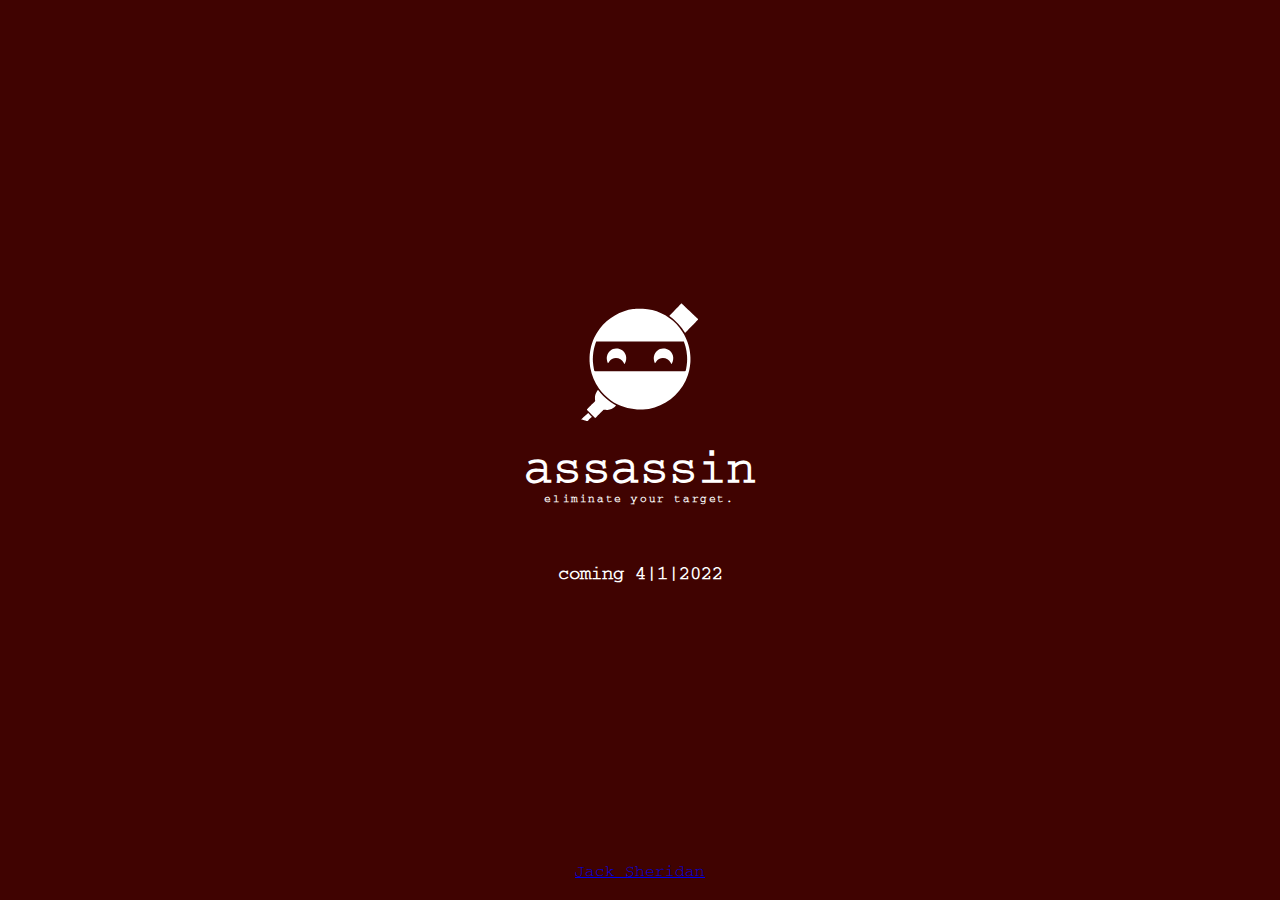
==== index.html @ ca907237 "Update index.html" ====
<?xml version="1.0" encoding="utf-8"?>
<!DOCTYPE html PUBLIC "-//W3C//DTD XHTML 1.0 Strict//EN" "http://www.w3.org/TR/xhtml1/DTD/xhtml1-strict.dtd">
<html xmlns="http://www.w3.org/1999/xhtml" xml:lang="en-GB">
<head>
    <title>Assassin</title>
    <link rel="apple-touch-icon" sizes="180x180" href="/apple-touch-icon.png">
    <link rel="icon" type="image/png" sizes="32x32" href="/assets/favicon-32x32.png">
    <link rel="icon" type="image/png" sizes="16x16" href="/assets/favicon-16x16.png">
    <link rel="manifest" href="assets/site.webmanifest">
    <link rel="mask-icon" href="assets/ninja.svg" color="#400301">
    <meta name="msapplication-TileColor" content="#da532c">
    <meta name="msapplication-config" content="/assets/browserconfig.xml">
    <meta name="theme-color" content="#ffffff">
    <meta name="viewport" content="width=device-width, initial-scale=1">
    <link rel="stylesheet" href="https://www.w3schools.com/lib/w3.css">
    <link rel="stylesheet" href="assets/main.css">
    <meta http-equiv="Content-Type" content="application/xhtml+xml; charset=utf-8" />
    <meta name="description" content="Assassin" />
    <meta name="keywords" content="Grab some friends. Get your target. Survive to the end." />
    <meta name="robots" content="index, follow" />
    <link rel="icon" href="assets/favicon.png">
</head>
  <body>
    <div class="page-container">
        <div class="page-content">
          <div class="main">
            <a href='' class="linkNoStyle">
                    <img class="ninja" src = "assets/ninja.svg">
                    
                </a>
              <h1 class="w3-text-white">assassin</h1>
                <div class="typewriter">
                    <h6>eliminate your target.</h6>
                </div>
              <div class="comingSoonOuter">
		      <h3>coming 4|1|2022</h3>
                  </div>
          </div>
        </div>
        <div class="footer">
          <a href="https://jacksheridan.com">Jack Sheridan</a>
        </div>
      </div>
  </body>
</html>
---- assets/main.css ----
@font-face{
    font-family:courier;
    font-style:normal;
    font-weight:400;
    src:url(/assets/courier.woff) format('woff'),url(/assets/courier.ttf) format('truetype')
}

html,body,h1,h2,h3,h4,h5,h6 {
    font-family: 'Courier', arial;
    color: white;
}

.page-container {
	display: table;
	table-layout: fixed;
	width: 100%;
	height: 100%;
	height: auto\9; /* IE 8 Hack */
	min-height: 100%;
	position: relative;
}
.page-content {
	display: table-cell;
	height: 100%;
    vertical-align: middle;
}
.footer {
	display: table-row;
	height: 1px;
}
.vertical-center {
	height: 100%;
}
.vertical-center .page-content {
	display: table-cell;
	vertical-align: middle;
}

.main {
    margin: auto;
    max-width: 330px;
    box-sizing: content-box;
}

html, body {
    margin:0;
    padding:0;
    height:100%;
    width: 100%;
    background-color: #400301;
}

.gridHolder {
    display: table;
    width:100%;
    table-layout: fixed;
    text-align: center;
    vertical-align: middle;
}

.grid-item {
    padding: 20px;
    position: relative;
    font-size: 30px;
    text-align: center;
}  
        
h1 {
    font-size: 3em;
    margin: 0;
    text-align: center;
}

h5 {
    font-size: 3vmax;
}

.comingSoonOuter {
    display: flex;
    justify-content: center;
}

h3 {
    text-align: center;
    margin: auto;
    margin-top: 50px;
    padding: 10px;
    display: inline-block;
    border-radius: 20px;
}
        
.big3img {
    width: 9em;
}

.ninja {
    width: 11em;
    vertical-align: middle;
    margin: auto;
    display: block;
}

.column {
  float: left;
  width: 33.33%;
  padding: 10px;
}

/* Clear floats after the columns */
.row:after {
  content: "";
  display: table;
  clear: both;
}

@media screen and (max-width: 600px) {
  .column {
    width: 100%;
  }
}

.faqCollapsible {
  background-color: #fff;
  color: black;
  cursor: pointer;
  padding: 18px;
  margin-bottom: 4px;
  width: 100%;
  border: none;
  text-align: left;
  outline: none;
  font-size: 15px;
}
	    
.linkNoStyle {
  color: inherit;
  text-decoration: none;
}

a.betaBtn:link, a.betaBtn:visited {
  background-color: #FFFFFF;
  color: #000000;
  border-radius: 25px;
  font-size: 17px;
  padding: 14px 25px;
  width: 200px;
  text-align: center;
  text-decoration: none;
  display: inline-block;
}

.faqContent {
  padding: 0 18px;
  display: none;
  overflow: hidden;
  background-color: #400301;
}
	
#container {
    min-height:100%;
    min-width:100%;
    height: 100%;
    position:relative;
}
	
#header {
    padding:10px;
}
	
#body {
    width: 100%;
    min-height: 100%;
    padding-bottom:50px;	/* Height of the footer */
}

.iosimg {
    font-size: 30px;
    width: 6em;
}
    
.androidimg {
    font-size: 30px;
    width: 6em;
}


.centerContainer {
 position: absolute;
  top:45%;
  -ms-transform: translateY(-55%);
  transform: translateY(-55%);
    width:100%;

}

.centerVertical {
    text-align: center;
    width: 267px;
    margin: 0 auto;
}


.footer {
    display: table-row;
    height: 1px;
    width: 100%;
  text-align: center;
}

.footer a {
    display: block;
    margin-bottom: 20px; 
}



.typewriter h6 {
    display: block;
  overflow: hidden; /* Ensures the content is not revealed until the animation */
  border-right: .15em solid transparent; /* The typwriter cursor */
  white-space: nowrap; /* Keeps the content on a single line */
  margin: 0 auto; /* Gives that scrolling effect as the typing happens */
  letter-spacing: .15em; /* Adjust as needed */
  text-align: center;
  animation: 
    typing 2.5s steps(25, end),
    blink-caret .75s step-end 3;
}


/* The typing effect */
@keyframes typing {
  from { width: 0 }
  to { width: 100% }
}

/* The typewriter cursor effect */
@keyframes blink-caret {
  from, to { border-color: orange; }
  50% { border-color: transparent; }
}
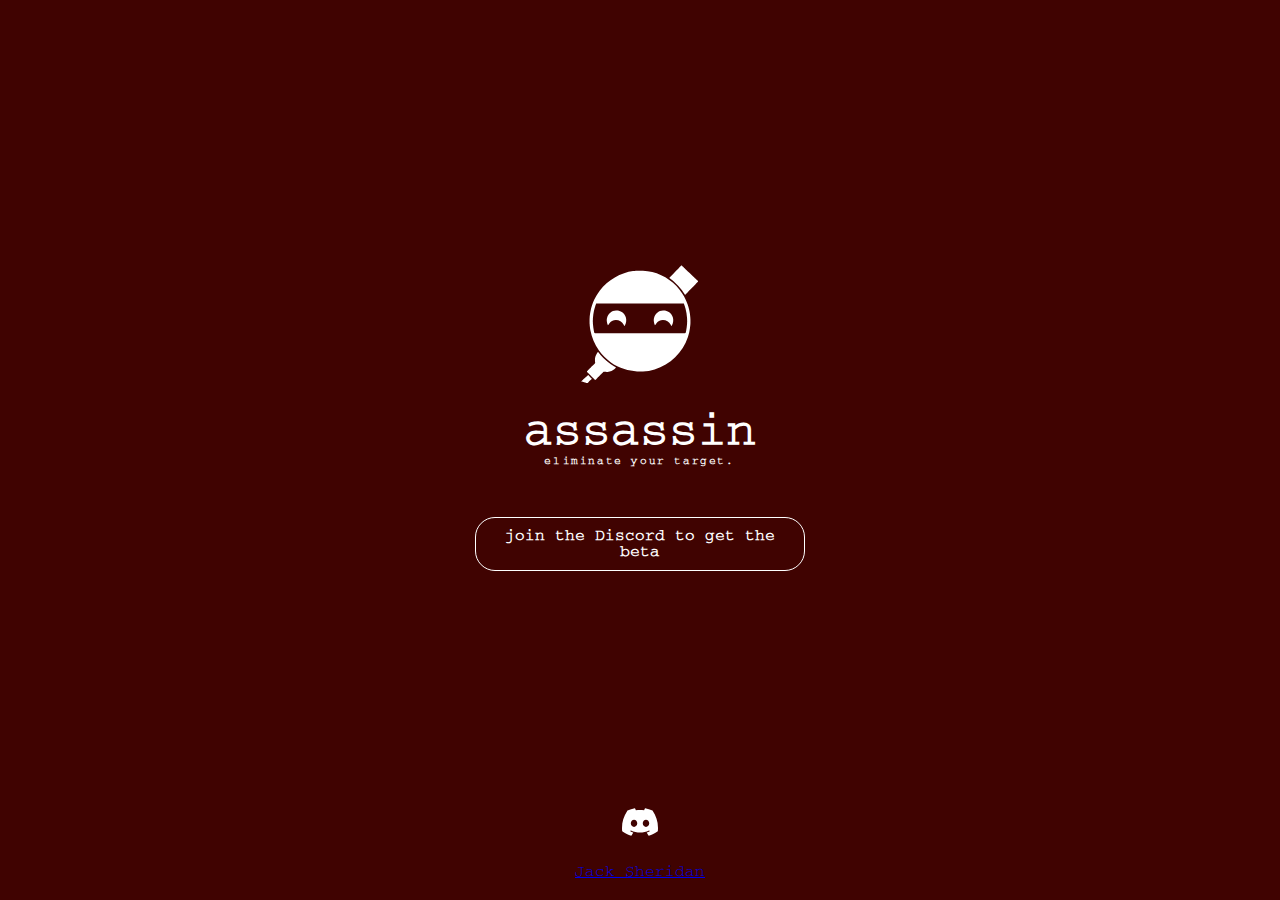
==== commit 0f0023c8: "added discord" ====
--- a/index.html
+++ b/index.html
@@ -1,45 +1,52 @@
 <?xml version="1.0" encoding="utf-8"?>
 <!DOCTYPE html PUBLIC "-//W3C//DTD XHTML 1.0 Strict//EN" "http://www.w3.org/TR/xhtml1/DTD/xhtml1-strict.dtd">
 <html xmlns="http://www.w3.org/1999/xhtml" xml:lang="en-GB">
+
 <head>
-    <title>Assassin</title>
-    <link rel="apple-touch-icon" sizes="180x180" href="/apple-touch-icon.png">
-    <link rel="icon" type="image/png" sizes="32x32" href="/assets/favicon-32x32.png">
-    <link rel="icon" type="image/png" sizes="16x16" href="/assets/favicon-16x16.png">
-    <link rel="manifest" href="assets/site.webmanifest">
-    <link rel="mask-icon" href="assets/ninja.svg" color="#400301">
-    <meta name="msapplication-TileColor" content="#da532c">
-    <meta name="msapplication-config" content="/assets/browserconfig.xml">
-    <meta name="theme-color" content="#ffffff">
-    <meta name="viewport" content="width=device-width, initial-scale=1">
-    <link rel="stylesheet" href="https://www.w3schools.com/lib/w3.css">
-    <link rel="stylesheet" href="assets/main.css">
-    <meta http-equiv="Content-Type" content="application/xhtml+xml; charset=utf-8" />
-    <meta name="description" content="Assassin" />
-    <meta name="keywords" content="Grab some friends. Get your target. Survive to the end." />
-    <meta name="robots" content="index, follow" />
-    <link rel="icon" href="assets/favicon.png">
+  <title>assassin</title>
+  <link rel="apple-touch-icon" sizes="180x180" href="/apple-touch-icon.png">
+  <link rel="icon" type="image/png" sizes="32x32" href="/assets/favicon-32x32.png">
+  <link rel="icon" type="image/png" sizes="16x16" href="/assets/favicon-16x16.png">
+  <link rel="manifest" href="assets/site.webmanifest">
+  <link rel="mask-icon" href="assets/ninja.svg" color="#400301">
+  <meta name="msapplication-TileColor" content="#da532c">
+  <meta name="msapplication-config" content="/assets/browserconfig.xml">
+  <meta name="viewport" content="width=device-width, initial-scale=1">
+  <link rel="stylesheet" href="https://www.w3schools.com/lib/w3.css">
+  <link rel="stylesheet" href="assets/main.css">
+  <meta http-equiv="Content-Type" content="application/xhtml+xml; charset=utf-8" />
+  <meta name="description" content="Assassin" />
+  <meta name="keywords" content="Grab some friends. Get your target. Survive to the end." />
+  <meta name="robots" content="index, follow" />
+  <link rel="icon" href="assets/favicon.png">
 </head>
-  <body>
-    <div class="page-container">
-        <div class="page-content">
-          <div class="main">
-            <a href='' class="linkNoStyle">
-                    <img class="ninja" src = "assets/ninja.svg">
-                    
-                </a>
-              <h1 class="w3-text-white">assassin</h1>
-                <div class="typewriter">
-                    <h6>eliminate your target.</h6>
-                </div>
-              <div class="comingSoonOuter">
-		      <h3>coming 4|1|2022</h3>
-                  </div>
-          </div>
+
+<body>
+  <div class="page-container">
+    <div class="page-content">
+      <div class="main">
+        <a href='' class="linkNoStyle">
+          <img class="ninja" src="assets/ninja.svg">
+
+        </a>
+        <h1 class="w3-text-white">assassin</h1>
+        <div class="typewriter">
+          <h6>eliminate your target.</h6>
         </div>
-        <div class="footer">
-          <a href="https://jacksheridan.com">Jack Sheridan</a>
+        <div class="comingSoonOuter">
+          <h4>join the Discord to get the beta</h4>
         </div>
       </div>
-  </body>
-</html>
+    </div>
+    <div class="footer">
+      <div class="footerSocials">
+        <a id="socialLink" href="https://discord.gg/d542bAufkN">
+          <img height=36 src="discord.svg">
+        </a>
+      </div>
+      <a href="https://jacksheridan.com">Jack Sheridan</a>
+    </div>
+  </div>
+</body>
+
+</html>--- a/assets/main.css
+++ b/assets/main.css
@@ -1,103 +1,120 @@
-@font-face{
-    font-family:courier;
-    font-style:normal;
-    font-weight:400;
-    src:url(/assets/courier.woff) format('woff'),url(/assets/courier.ttf) format('truetype')
-}
-
-html,body,h1,h2,h3,h4,h5,h6 {
-    font-family: 'Courier', arial;
-    color: white;
+@font-face {
+  font-family: courier;
+  font-style: normal;
+  font-weight: 400;
+  src: url(/assets/courier.woff) format('woff'), url(/assets/courier.ttf) format('truetype')
+}
+
+html,
+body,
+h1,
+h2,
+h3,
+h4,
+h5,
+h6 {
+  font-family: 'Courier', arial;
+  color: white;
 }
 
 .page-container {
-	display: table;
-	table-layout: fixed;
-	width: 100%;
-	height: 100%;
-	height: auto\9; /* IE 8 Hack */
-	min-height: 100%;
-	position: relative;
-}
+  display: table;
+  table-layout: fixed;
+  width: 100%;
+  height: 100%;
+  height: auto\9;
+  /* IE 8 Hack */
+  min-height: 100%;
+  position: relative;
+}
+
 .page-content {
-	display: table-cell;
-	height: 100%;
-    vertical-align: middle;
-}
+  display: table-cell;
+  height: 100%;
+  vertical-align: middle;
+}
+
 .footer {
-	display: table-row;
-	height: 1px;
-}
+  display: table-row;
+  height: 1px;
+}
+
 .vertical-center {
-	height: 100%;
-}
+  height: 100%;
+}
+
 .vertical-center .page-content {
-	display: table-cell;
-	vertical-align: middle;
+  display: table-cell;
+  vertical-align: middle;
 }
 
 .main {
-    margin: auto;
-    max-width: 330px;
-    box-sizing: content-box;
-}
-
-html, body {
-    margin:0;
-    padding:0;
-    height:100%;
-    width: 100%;
-    background-color: #400301;
+  margin: auto;
+  max-width: 330px;
+  box-sizing: content-box;
+}
+
+html,
+body {
+  margin: 0;
+  padding: 0;
+  height: 100%;
+  width: 100%;
+  background-color: #400301;
 }
 
 .gridHolder {
-    display: table;
-    width:100%;
-    table-layout: fixed;
-    text-align: center;
-    vertical-align: middle;
-}
+  display: table;
+  width: 100%;
+  table-layout: fixed;
+  text-align: center;
+  vertical-align: middle;
+}
+
+
 
 .grid-item {
-    padding: 20px;
-    position: relative;
-    font-size: 30px;
-    text-align: center;
-}  
-        
+  padding: 20px;
+  position: relative;
+  font-size: 30px;
+  text-align: center;
+}
+
 h1 {
-    font-size: 3em;
-    margin: 0;
-    text-align: center;
+  font-size: 3em;
+  margin: 0;
+  text-align: center;
+
 }
 
 h5 {
-    font-size: 3vmax;
+  font-size: 3vmax;
 }
 
 .comingSoonOuter {
-    display: flex;
-    justify-content: center;
-}
-
-h3 {
-    text-align: center;
-    margin: auto;
-    margin-top: 50px;
-    padding: 10px;
-    display: inline-block;
-    border-radius: 20px;
-}
-        
+  display: flex;
+  justify-content: center;
+}
+
+h4 {
+  text-align: center;
+  margin: auto;
+  margin-top: 50px;
+  padding: 10px;
+  display: inline-block;
+  border-radius: 20px;
+  border: 1px solid white;
+}
+
 .big3img {
-    width: 9em;
+  width: 9em;
 }
 
 .ninja {
-    width: 11em;
-    vertical-align: middle;
-    margin: auto;
-    display: block;
+  width: 11em;
+  vertical-align: middle;
+  margin: auto;
+  display: block;
 }
 
 .column {
@@ -131,13 +148,14 @@
   outline: none;
   font-size: 15px;
 }
-	    
+
 .linkNoStyle {
   color: inherit;
   text-decoration: none;
 }
 
-a.betaBtn:link, a.betaBtn:visited {
+a.betaBtn:link,
+a.betaBtn:visited {
   background-color: #FFFFFF;
   color: #000000;
   border-radius: 25px;
@@ -155,74 +173,80 @@
   overflow: hidden;
   background-color: #400301;
 }
-	
+
 #container {
-    min-height:100%;
-    min-width:100%;
-    height: 100%;
-    position:relative;
-}
-	
+  min-height: 100%;
+  min-width: 100%;
+  height: 100%;
+  position: relative;
+}
+
 #header {
-    padding:10px;
-}
-	
+  padding: 10px;
+}
+
 #body {
-    width: 100%;
-    min-height: 100%;
-    padding-bottom:50px;	/* Height of the footer */
+  width: 100%;
+  min-height: 100%;
+  padding-bottom: 50px;
+  /* Height of the footer */
 }
 
 .iosimg {
-    font-size: 30px;
-    width: 6em;
-}
-    
+  font-size: 30px;
+  width: 6em;
+}
+
 .androidimg {
-    font-size: 30px;
-    width: 6em;
+  font-size: 30px;
+  width: 6em;
 }
 
 
 .centerContainer {
- position: absolute;
-  top:45%;
+  position: absolute;
+  top: 45%;
   -ms-transform: translateY(-55%);
   transform: translateY(-55%);
-    width:100%;
+  width: 100%;
 
 }
 
 .centerVertical {
-    text-align: center;
-    width: 267px;
-    margin: 0 auto;
+  text-align: center;
+  width: 267px;
+  margin: 0 auto;
 }
 
 
 .footer {
-    display: table-row;
-    height: 1px;
-    width: 100%;
+  display: table-row;
+  height: 1px;
+  width: 100%;
   text-align: center;
 }
 
 .footer a {
-    display: block;
-    margin-bottom: 20px; 
+  display: block;
+  margin-bottom: 20px;
 }
 
 
 
 .typewriter h6 {
-    display: block;
-  overflow: hidden; /* Ensures the content is not revealed until the animation */
-  border-right: .15em solid transparent; /* The typwriter cursor */
-  white-space: nowrap; /* Keeps the content on a single line */
-  margin: 0 auto; /* Gives that scrolling effect as the typing happens */
-  letter-spacing: .15em; /* Adjust as needed */
-  text-align: center;
-  animation: 
+  display: block;
+  overflow: hidden;
+  /* Ensures the content is not revealed until the animation */
+  border-right: .15em solid transparent;
+  /* The typwriter cursor */
+  white-space: nowrap;
+  /* Keeps the content on a single line */
+  margin: 0 auto;
+  /* Gives that scrolling effect as the typing happens */
+  letter-spacing: .15em;
+  /* Adjust as needed */
+  text-align: center;
+  animation:
     typing 2.5s steps(25, end),
     blink-caret .75s step-end 3;
 }
@@ -230,12 +254,28 @@
 
 /* The typing effect */
 @keyframes typing {
-  from { width: 0 }
-  to { width: 100% }
+  from {
+    width: 0
+  }
+
+  to {
+    width: 100%
+  }
 }
 
 /* The typewriter cursor effect */
 @keyframes blink-caret {
-  from, to { border-color: orange; }
-  50% { border-color: transparent; }
-}
+
+  from,
+  to {
+    border-color: orange;
+  }
+
+  50% {
+    border-color: transparent;
+  }
+}
+
+#socialLink {
+  display: inline-block;
+}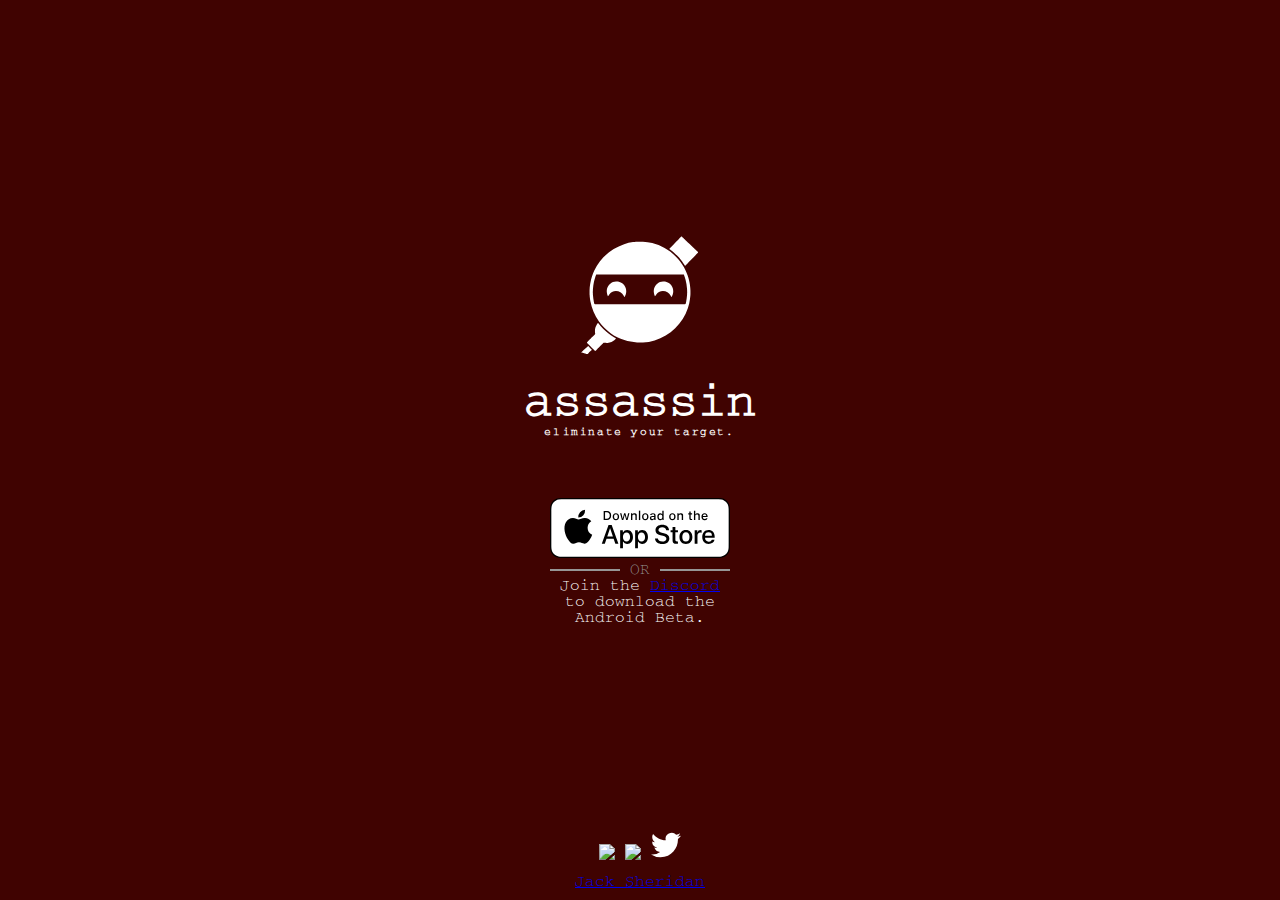
==== commit ba11f6ac: "added twitter" ====
--- a/index.html
+++ b/index.html
@@ -33,15 +33,28 @@
         <div class="typewriter">
           <h6>eliminate your target.</h6>
         </div>
-        <div class="comingSoonOuter">
-          <h4>join the Discord to get the beta</h4>
+        <div class="iosImgHolder">
+        <a href="https://appstore.com">
+          <img class="iosimg" src="/assets/iosBadge.svg">
+        </a>
         </div>
+
+        <div class="orHolder"><div class="orLine"></div> <p class="orText">OR</p> <div class="orLine"></div></div>
+
+        <p class="betaMsg">Join the <a  href="https://discord.gg/d542bAufkN"  target="_blank">Discord</a> to download the Android Beta.</p>
+
       </div>
     </div>
     <div class="footer">
       <div class="footerSocials">
-        <a id="socialLink" href="https://discord.gg/d542bAufkN">
-          <img height=36 src="discord.svg">
+        <a id="socialLink" href="https://discord.gg/d542bAufkN" target="_blank">
+          <img height=30 src="/assets/discord.svg">
+        </a>
+        <a id="socialLink" href="https://www.instagram.com/assassin.fun/" target="_blank">
+          <img height=30 src="/assets/instagram.svg">
+        </a>
+        <a id="socialLink" href="https://twitter.com/assassin_fun" target="_blank">
+          <img height=30 src="/assets/twitter.svg">
         </a>
       </div>
       <a href="https://jacksheridan.com">Jack Sheridan</a>
--- a/assets/main.css
+++ b/assets/main.css
@@ -192,9 +192,51 @@
   /* Height of the footer */
 }
 
+
+
+.orHolder {
+  display: flex;
+  align-items: center;
+  margin: auto;
+  width: 180px;
+
+
+}
+
+.orLine {
+  height: 2px;
+  background-color: #969696;
+  width: calc(50% - 20px)
+}
+
+.orText {
+  margin-top: 0;
+  margin-bottom: 0;
+  color: #969696;
+  width: 40px;
+  text-align: center;
+}
+
+.iosImgHolder {
+  display: flex;
+  justify-content: center;
+  margin-top: 60px;
+
+}
+
 .iosimg {
   font-size: 30px;
-  width: 6em;
+  width: 180px;
+
+  margin: auto;
+}
+
+.betaMsg {
+  text-align: center;
+  width: 180px;
+  margin: auto;
+  margin-top: 0;
+
 }
 
 .androidimg {
@@ -228,7 +270,7 @@
 
 .footer a {
   display: block;
-  margin-bottom: 20px;
+  margin-bottom: 10px;
 }
 
 
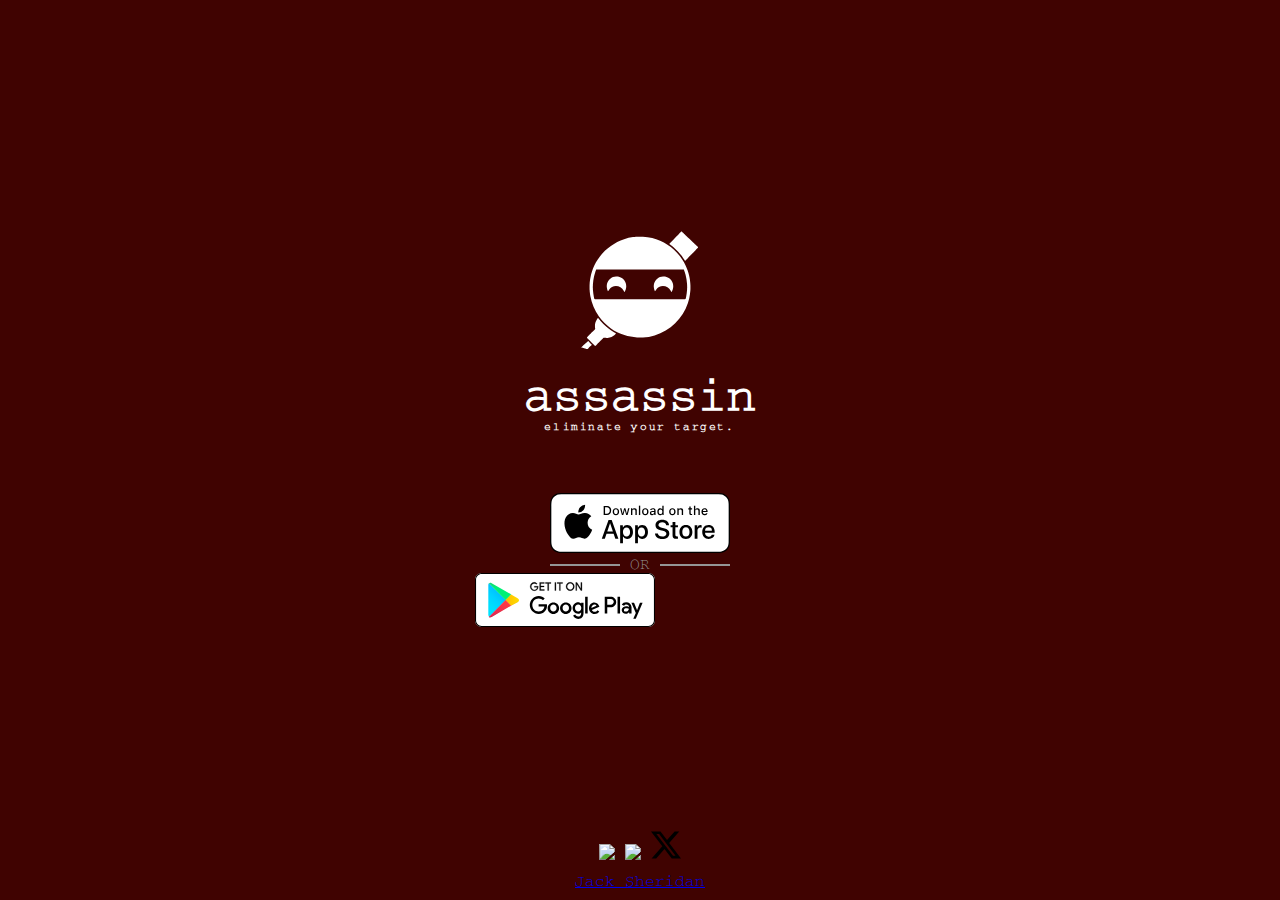
==== commit c27b4d3d: "Update index.html" ====
--- a/index.html
+++ b/index.html
@@ -1,65 +1,101 @@
 <?xml version="1.0" encoding="utf-8"?>
 <!DOCTYPE html PUBLIC "-//W3C//DTD XHTML 1.0 Strict//EN" "http://www.w3.org/TR/xhtml1/DTD/xhtml1-strict.dtd">
 <html xmlns="http://www.w3.org/1999/xhtml" xml:lang="en-GB">
+  <head>
+    <title>assassin</title>
+    <link rel="apple-touch-icon" sizes="180x180" href="/apple-touch-icon.png" />
+    <link
+      rel="icon"
+      type="image/png"
+      sizes="32x32"
+      href="/assets/favicon-32x32.png"
+    />
+    <link
+      rel="icon"
+      type="image/png"
+      sizes="16x16"
+      href="/assets/favicon-16x16.png"
+    />
+    <link rel="manifest" href="assets/site.webmanifest" />
+    <link rel="mask-icon" href="assets/ninja.svg" color="#400301" />
+    <meta name="theme-color" content="#400301" />
 
-<head>
-  <title>assassin</title>
-  <link rel="apple-touch-icon" sizes="180x180" href="/apple-touch-icon.png">
-  <link rel="icon" type="image/png" sizes="32x32" href="/assets/favicon-32x32.png">
-  <link rel="icon" type="image/png" sizes="16x16" href="/assets/favicon-16x16.png">
-  <link rel="manifest" href="assets/site.webmanifest">
-  <link rel="mask-icon" href="assets/ninja.svg" color="#400301">
-  <meta name="msapplication-TileColor" content="#da532c">
-  <meta name="msapplication-config" content="/assets/browserconfig.xml">
-  <meta name="viewport" content="width=device-width, initial-scale=1">
-  <link rel="stylesheet" href="https://www.w3schools.com/lib/w3.css">
-  <link rel="stylesheet" href="assets/main.css">
-  <meta http-equiv="Content-Type" content="application/xhtml+xml; charset=utf-8" />
-  <meta name="description" content="Assassin" />
-  <meta name="keywords" content="Grab some friends. Get your target. Survive to the end." />
-  <meta name="robots" content="index, follow" />
-  <link rel="icon" href="assets/favicon.png">
-</head>
+    <meta name="msapplication-TileColor" content="#da532c" />
+    <meta name="msapplication-config" content="/assets/browserconfig.xml" />
+    <meta name="viewport" content="width=device-width, initial-scale=1" />
+    <link rel="stylesheet" href="https://www.w3schools.com/lib/w3.css" />
+    <link rel="stylesheet" href="assets/main.css" />
+    <meta
+      http-equiv="Content-Type"
+      content="application/xhtml+xml; charset=utf-8"
+    />
+    <meta name="description" content="Assassin" />
+    <meta
+      name="keywords"
+      content="Grab some friends. Get your target. Survive to the end."
+    />
+    <meta name="robots" content="index, follow" />
+    <link rel="icon" href="assets/favicon.png" />
+  </head>
 
-<body>
-  <div class="page-container">
-    <div class="page-content">
-      <div class="main">
-        <a href='' class="linkNoStyle">
-          <img class="ninja" src="assets/ninja.svg">
+  <body>
+    <div class="page-container">
+      <div class="page-content">
+        <div class="main">
+          <a href="" class="linkNoStyle">
+            <img class="ninja" src="assets/ninja.svg" />
+          </a>
+          <h1 class="w3-text-white">assassin</h1>
+          <div class="typewriter">
+            <h6>eliminate your target.</h6>
+          </div>
+          <div class="iosImgHolder">
+            <a href="https://apps.apple.com/us/app/assassin/id1281292330">
+              <img class="iosimg" src="/assets/iosBadge.svg" />
+            </a>
+          </div>
 
-        </a>
-        <h1 class="w3-text-white">assassin</h1>
-        <div class="typewriter">
-          <h6>eliminate your target.</h6>
+          <div class="orHolder">
+            <div class="orLine"></div>
+            <p class="orText">OR</p>
+            <div class="orLine"></div>
+          </div>
+
+          <div class="androidImgHolder">
+            <a
+              href="https://play.google.com/store/apps/details?id=com.jacksheridan.assassin"
+            >
+              <img class="iosimg" src="/assets/googlePlayBadge.svg" />
+            </a>
+          </div>
         </div>
-        <div class="iosImgHolder">
-        <a href="https://appstore.com">
-          <img class="iosimg" src="/assets/iosBadge.svg">
-        </a>
+      </div>
+      <div class="footer">
+        <div class="footerSocials">
+          <a
+            id="socialLink"
+            href="https://discord.gg/d542bAufkN"
+            target="_blank"
+          >
+            <img height="30" src="/assets/discord.svg" />
+          </a>
+          <a
+            id="socialLink"
+            href="https://www.instagram.com/assassin.fun/"
+            target="_blank"
+          >
+            <img height="30" src="/assets/instagram.svg" />
+          </a>
+          <a
+            id="socialLink"
+            href="https://twitter.com/assassin_fun"
+            target="_blank"
+          >
+            <img height="30" src="/assets/x.svg" />
+          </a>
         </div>
-
-        <div class="orHolder"><div class="orLine"></div> <p class="orText">OR</p> <div class="orLine"></div></div>
-
-        <p class="betaMsg">Join the <a  href="https://discord.gg/d542bAufkN"  target="_blank">Discord</a> to download the Android Beta.</p>
-
+        <a href="https://jacksheridan.com">Jack Sheridan</a>
       </div>
     </div>
-    <div class="footer">
-      <div class="footerSocials">
-        <a id="socialLink" href="https://discord.gg/d542bAufkN" target="_blank">
-          <img height=30 src="/assets/discord.svg">
-        </a>
-        <a id="socialLink" href="https://www.instagram.com/assassin.fun/" target="_blank">
-          <img height=30 src="/assets/instagram.svg">
-        </a>
-        <a id="socialLink" href="https://twitter.com/assassin_fun" target="_blank">
-          <img height=30 src="/assets/twitter.svg">
-        </a>
-      </div>
-      <a href="https://jacksheridan.com">Jack Sheridan</a>
-    </div>
-  </div>
-</body>
-
-</html>+  </body>
+</html>
--- a/assets/main.css
+++ b/assets/main.css
@@ -15,6 +15,7 @@
 h6 {
   font-family: 'Courier', arial;
   color: white;
+  background: #400301;
 }
 
 .page-container {
@@ -60,7 +61,6 @@
   padding: 0;
   height: 100%;
   width: 100%;
-  background-color: #400301;
 }
 
 .gridHolder {
